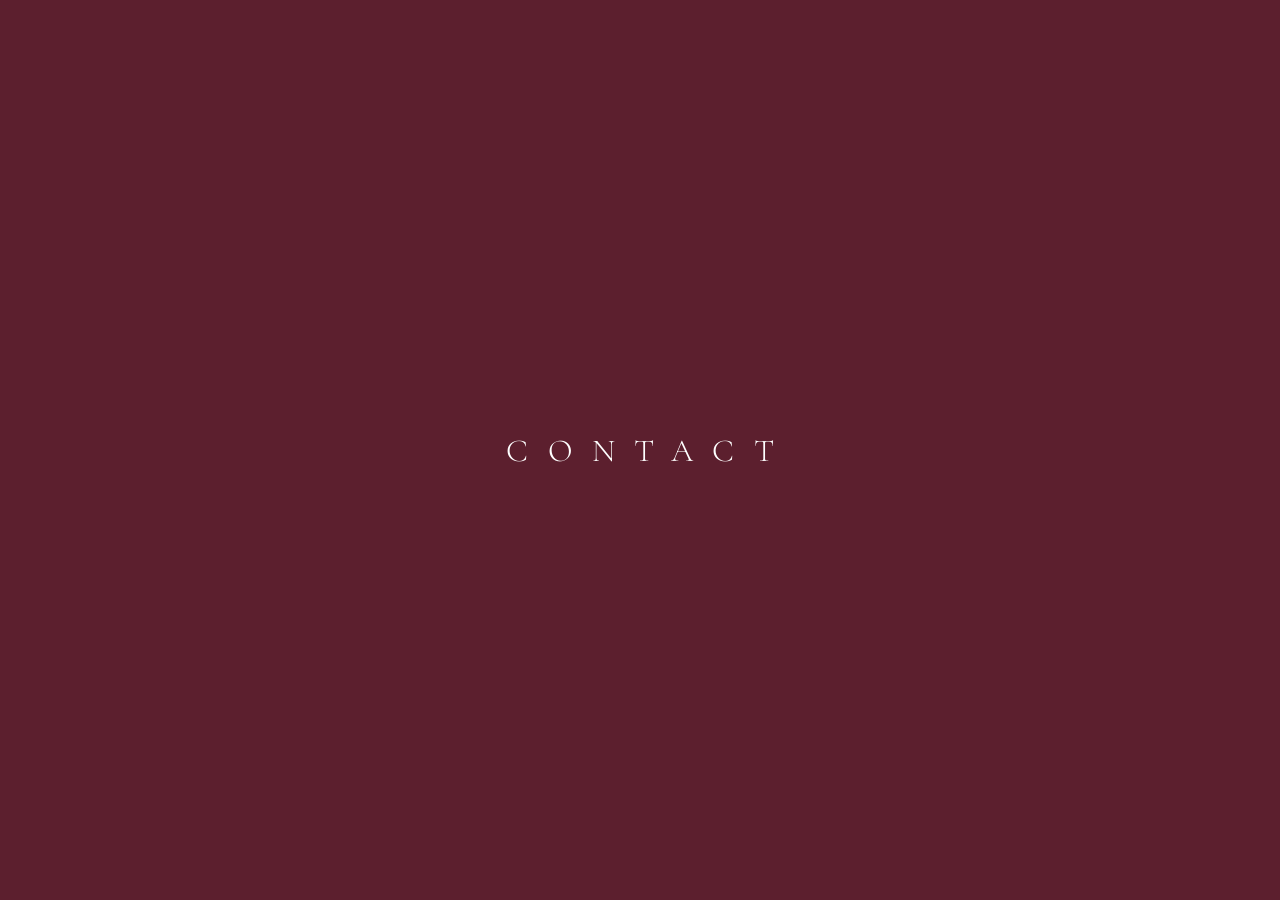
==== index.html @ abf11244 "Initial commit: maroon contact page" ====
<!DOCTYPE html>
<html lang="en">
<head>
    <meta charset="UTF-8">
    <meta name="viewport" content="width=device-width, initial-scale=1.0">
    <title>Red Dot Press</title>
    <meta name="description" content="Red Dot Press">
    <link rel="preconnect" href="https://fonts.googleapis.com">
    <link rel="preconnect" href="https://fonts.gstatic.com" crossorigin>
    <link href="https://fonts.googleapis.com/css2?family=Cormorant+Garamond:wght@300;400&display=swap" rel="stylesheet">
    <style>
        * { margin: 0; padding: 0; box-sizing: border-box; }
        html, body { height: 100%; width: 100%; }
        body {
            background-color: #5C1F2E;
            display: flex;
            align-items: center;
            justify-content: center;
            -webkit-font-smoothing: antialiased;
            -moz-osx-font-smoothing: grayscale;
        }
        a {
            color: #ffffff;
            text-decoration: none;
            font-family: 'Cormorant Garamond', 'Garamond', 'Didot', 'Georgia', serif;
            font-size: 2rem;
            letter-spacing: 0.6em;
            font-weight: 300;
            padding-left: 0.6em;
            transition: opacity 0.2s ease;
        }
        a:hover, a:focus { opacity: 0.7; }
        @media (max-width: 600px) {
            a { font-size: 1.5rem; letter-spacing: 0.5em; padding-left: 0.5em; }
        }
    </style>
</head>
<body>
    <a href="mailto:info@reddotbooks.com">CONTACT</a>
</body>
</html>
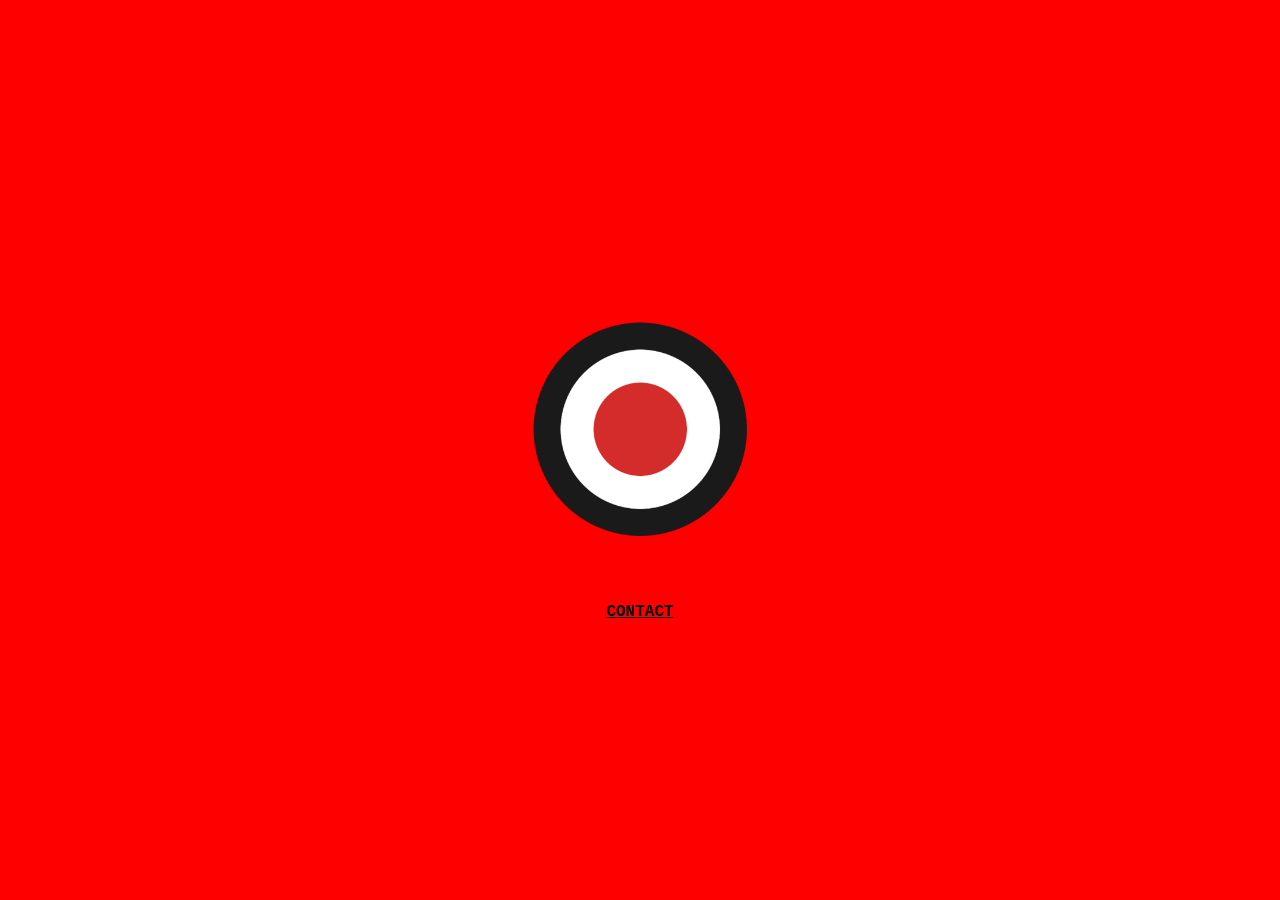
==== commit d15d131d: "Book page, author page, sitemap and robots.txt" ====
--- a/index.html
+++ b/index.html
@@ -4,38 +4,43 @@
     <meta charset="UTF-8">
     <meta name="viewport" content="width=device-width, initial-scale=1.0">
     <title>Red Dot Press</title>
-    <meta name="description" content="Red Dot Press">
-    <link rel="preconnect" href="https://fonts.googleapis.com">
-    <link rel="preconnect" href="https://fonts.gstatic.com" crossorigin>
-    <link href="https://fonts.googleapis.com/css2?family=Cormorant+Garamond:wght@300;400&display=swap" rel="stylesheet">
+    <meta name="description" content="Red Dot Press, publisher of OFF-THE-RECORD by Anthony Fenech.">
+    <link rel="icon" type="image/png" href="/assets/reddot-logo.png">
     <style>
         * { margin: 0; padding: 0; box-sizing: border-box; }
-        html, body { height: 100%; width: 100%; }
+        html { background-color: #FF0000; }
         body {
-            background-color: #5C1F2E;
+            background-color: #FF0000;
+            min-height: 100vh;
             display: flex;
+            flex-direction: column;
             align-items: center;
             justify-content: center;
-            -webkit-font-smoothing: antialiased;
-            -moz-osx-font-smoothing: grayscale;
+            padding: 24px;
         }
-        a {
-            color: #ffffff;
-            text-decoration: none;
-            font-family: 'Cormorant Garamond', 'Garamond', 'Didot', 'Georgia', serif;
-            font-size: 2rem;
-            letter-spacing: 0.6em;
-            font-weight: 300;
-            padding-left: 0.6em;
-            transition: opacity 0.2s ease;
+        .logo-link { display: block; line-height: 0; }
+        .logo {
+            display: block;
+            width: clamp(160px, 40vw, 300px);
+            max-width: 512px;
+            height: auto;
         }
-        a:hover, a:focus { opacity: 0.7; }
-        @media (max-width: 600px) {
-            a { font-size: 1.5rem; letter-spacing: 0.5em; padding-left: 0.5em; }
+        .contact {
+            display: inline-block;
+            margin-top: 24px;
+            font-family: "Courier New", Courier, monospace;
+            font-size: 12pt;
+            font-weight: bold;
+            text-decoration: underline;
+            letter-spacing: normal;
+            color: #000000;
         }
     </style>
 </head>
 <body>
-    <a href="mailto:info@reddotbooks.com">CONTACT</a>
+    <a class="logo-link" href="/off-the-record/">
+        <img class="logo" src="/assets/reddot-logo.png" alt="Red Dot Press — OFF-THE-RECORD" width="512" height="512">
+    </a>
+    <a class="contact" href="mailto:marketing@reddotbooks.com">CONTACT</a>
 </body>
 </html>
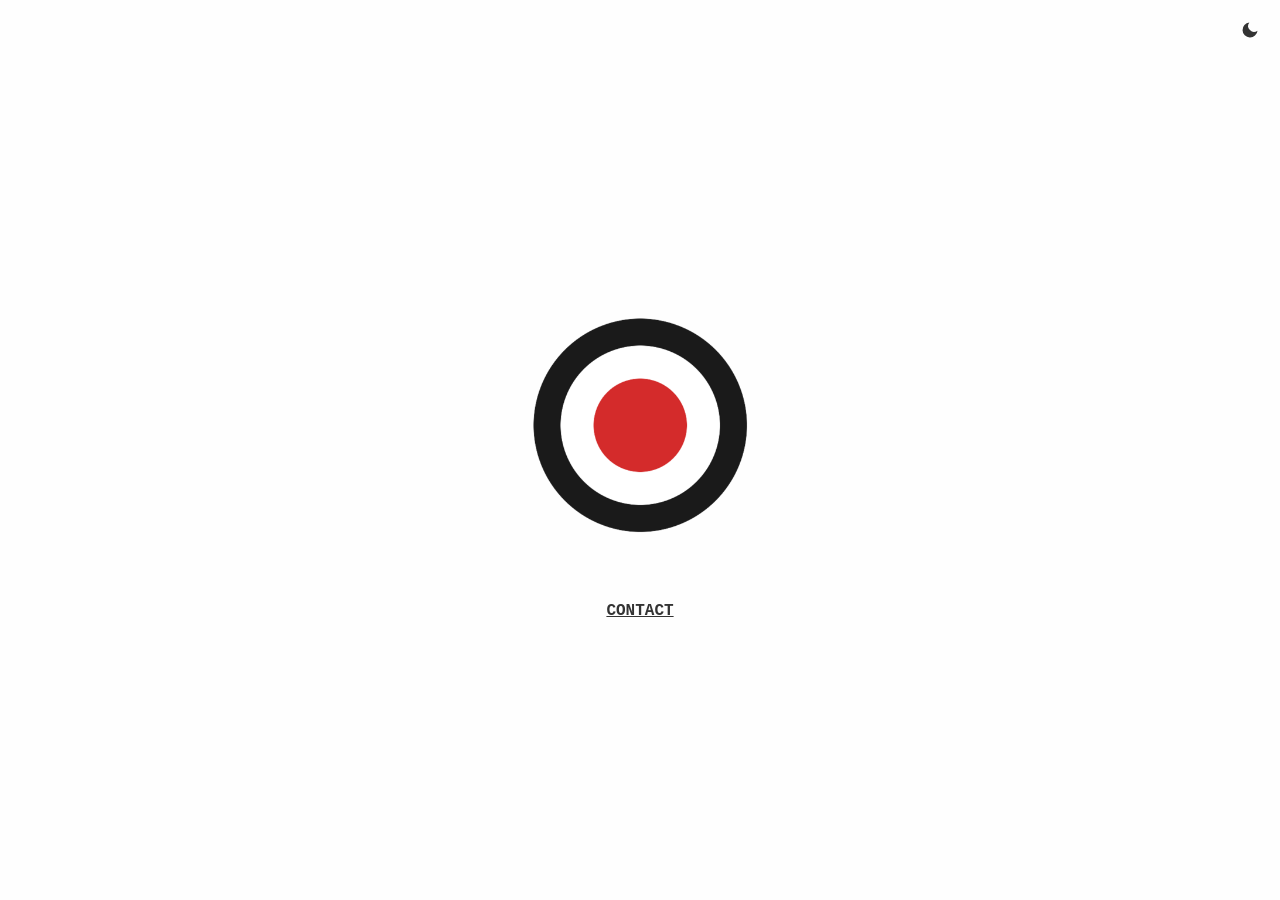
==== commit d0079308: "Switch to light/dark theme with toggle, white default" ====
--- a/index.html
+++ b/index.html
@@ -6,11 +6,21 @@
     <title>Red Dot Press</title>
     <meta name="description" content="Red Dot Press, publisher of OFF-THE-RECORD by Anthony Fenech.">
     <link rel="icon" type="image/png" href="/assets/reddot-logo.png">
+    <!-- CRITICAL: Apply theme BEFORE CSS loads to prevent FOUC -->
+    <script>
+        (function() {
+            // Theme (dark/light) — light is the default; dark only if explicitly chosen
+            if (localStorage.getItem('reader_theme') === 'dark') {
+                document.documentElement.setAttribute('data-theme', 'dark');
+            }
+        })();
+    </script>
+    <link rel="stylesheet" href="/css/otr-page.css?v=1">
     <style>
         * { margin: 0; padding: 0; box-sizing: border-box; }
-        html { background-color: #FF0000; }
+        html { background-color: var(--color-background); }
         body {
-            background-color: #FF0000;
+            background-color: var(--color-background);
             min-height: 100vh;
             display: flex;
             flex-direction: column;
@@ -33,14 +43,22 @@
             font-weight: bold;
             text-decoration: underline;
             letter-spacing: normal;
-            color: #000000;
+            color: var(--color-text-primary);
         }
     </style>
 </head>
 <body>
+    <header class="site-header">
+        <button class="theme-toggle" id="themeToggle" title="Toggle dark mode" aria-label="Toggle dark mode">
+            <svg width="20" height="20" viewBox="0 0 24 24" fill="currentColor" stroke="none">
+                <path d="M21 12.79A9 9 0 1 1 11.21 3 7 7 0 0 0 21 12.79z"/>
+            </svg>
+        </button>
+    </header>
     <a class="logo-link" href="/off-the-record/">
         <img class="logo" src="/assets/reddot-logo.png" alt="Red Dot Press — OFF-THE-RECORD" width="512" height="512">
     </a>
     <a class="contact" href="mailto:marketing@reddotbooks.com">CONTACT</a>
+    <script type="module" src="/js/theme.js?v=1"></script>
 </body>
 </html>
--- a/css/otr-page.css
+++ b/css/otr-page.css
@@ -0,0 +1,254 @@
+/* ============================================
+   OTR Page — static pages on reddotbooks.com
+   Reproduces the OFF-THE-RECORD chapter look.
+   Dark mode follows the device setting.
+   ============================================ */
+
+/* ---- Fonts: self-hosted EB Garamond ---- */
+@font-face {
+    font-family: 'EB Garamond';
+    font-style: normal;
+    font-weight: 400;
+    font-display: swap;
+    src: url('/fonts/eb-garamond-regular.woff2') format('woff2');
+}
+
+@font-face {
+    font-family: 'EB Garamond';
+    font-style: italic;
+    font-weight: 400;
+    font-display: swap;
+    src: url('/fonts/eb-garamond-italic.woff2') format('woff2');
+}
+
+/* ---- Light mode (default) ---- */
+:root {
+    --color-text-primary: #333;
+    --color-text-secondary: #666;
+    --color-text-tertiary: #999;
+    --color-background: #fefefe;
+    --color-border: #ddd;
+    --color-link: #0066cc;
+    --color-link-hover: #0044aa;
+    --color-accent-red: #cc0000;
+    --color-image-border: transparent;
+
+    --font-mono: 'Courier New', Courier, monospace;
+    --font-serif: 'EB Garamond', 'Times New Roman', Times, Georgia, serif;
+
+    --font-size-sm: 0.875rem;
+    --font-size-reader: 1.0625rem;
+
+    --letter-spacing-tight: 1px;
+    --letter-spacing-wide: 3px;
+
+    --space-sm: 0.5rem;
+    --space-lg: 1.25rem;
+    --space-xl: 2rem;
+    --space-2xl: 2.5rem;
+
+    --max-width-reader: 800px;
+    --padding-mobile: 1.25rem;
+    --padding-tablet: 2.5rem;
+}
+
+/* ---- Dark mode (toggle-driven, matches offrecordbook.com) ---- */
+[data-theme="dark"] {
+    --color-text-primary: #e0e0e0;
+    --color-text-secondary: #aaaaaa;
+    --color-text-tertiary: #777777;
+    --color-background: #1a1a1a;
+    --color-border: #444444;
+    --color-link: #6db3f2;
+    --color-link-hover: #9dcbf7;
+    --color-accent-red: #cc0000;
+    --color-image-border: #444444;
+}
+
+/* ---- Reset ---- */
+* { margin: 0; padding: 0; box-sizing: border-box; }
+
+html { background-color: var(--color-background); }
+
+body {
+    font-family: var(--font-mono);
+    font-size: 1.125rem;
+    line-height: 1.6;
+    color: var(--color-text-primary);
+    background-color: var(--color-background);
+    -webkit-font-smoothing: antialiased;
+    -moz-osx-font-smoothing: grayscale;
+    text-rendering: optimizeLegibility;
+    min-height: 100vh;
+}
+
+/* ---- Reader container ---- */
+.reader {
+    width: 100%;
+    max-width: var(--max-width-reader);
+    margin: 0 auto;
+    padding: var(--padding-mobile);
+    background-color: var(--color-background);
+}
+
+@media (min-width: 600px) {
+    .reader { padding: var(--padding-tablet); }
+}
+
+/* ---- Chapter header ---- */
+.chapter-header {
+    margin-top: 2em;
+    margin-bottom: 2em;
+    padding-bottom: 1.5em;
+    border-bottom: 1px solid var(--color-border);
+}
+
+.chapter-title {
+    font-family: var(--font-mono);
+    font-size: 28px;
+    line-height: 1.2;
+    font-weight: bold;
+    color: var(--color-text-primary);
+    margin-bottom: var(--space-lg);
+    text-transform: uppercase;
+    letter-spacing: var(--letter-spacing-wide);
+    text-align: center;
+}
+
+.chapter-subtitle {
+    font-family: var(--font-mono);
+    font-size: var(--font-size-sm);
+    line-height: 1.4;
+    color: var(--color-text-secondary);
+    margin-bottom: var(--space-sm);
+    letter-spacing: var(--letter-spacing-tight);
+    text-align: center;
+}
+
+/* ---- Chapter body ---- */
+.chapter-body {
+    font-family: var(--font-serif);
+    font-size: var(--font-size-reader);
+    line-height: 1.6;
+    color: var(--color-text-primary);
+    text-align: left;
+    max-width: 650px;
+    margin: var(--space-lg) auto var(--space-2xl) auto;
+}
+
+.chapter-body p {
+    margin-top: 0;
+    margin-bottom: 1.2rem;
+    text-indent: 0;
+    word-spacing: 0.02em;
+}
+
+.chapter-body em { font-style: italic; }
+.chapter-body strong { font-weight: 600; }
+
+.chapter-body h2 {
+    font-family: var(--font-mono);
+    font-size: 1.375rem;
+    font-weight: bold;
+    margin: 2.5em 0 1em 0;
+    color: var(--color-text-primary);
+    line-height: 1.3;
+    text-transform: uppercase;
+    letter-spacing: 1px;
+}
+
+.chapter-body ul {
+    margin: 1.5em 0;
+    padding-left: 2em;
+}
+
+.chapter-body li {
+    margin-bottom: 0.5em;
+    line-height: 1.6;
+}
+
+/* ---- Blurb: bold italics ---- */
+.chapter-body .blurb p {
+    font-weight: bold;
+    font-style: italic;
+}
+
+/* ---- Links ---- */
+.chapter-body a {
+    color: var(--color-link);
+    text-decoration: underline;
+}
+
+.chapter-body a:hover,
+.chapter-body a:focus {
+    color: var(--color-link-hover);
+}
+
+/* ---- Images ---- */
+.cover-image,
+.headshot-image {
+    display: block;
+    height: auto;
+    margin: var(--space-xl) auto;
+    border: 1px solid var(--color-image-border);
+}
+
+.cover-image {
+    width: 100%;
+    max-width: 320px;
+}
+
+.headshot-image {
+    width: 100%;
+    max-width: 240px;
+}
+
+/* ---- Site footer logo ---- */
+.site-footer {
+    text-align: center;
+    margin-top: var(--space-2xl);
+    padding-bottom: var(--space-2xl);
+}
+
+.site-footer a { display: inline-block; line-height: 0; }
+
+.site-footer img {
+    display: block;
+    width: 48px;
+    height: auto;
+}
+
+/* ---- Responsive type ---- */
+@media (max-width: 599px) {
+    .chapter-title { font-size: 26px; }
+    .chapter-body { max-width: 100%; }
+    .chapter-body h2 { font-size: 1.25rem; }
+}
+
+@media (min-width: 600px) {
+    .chapter-title { font-size: 32px; }
+}
+
+/* ---- Theme toggle (copied from offrecordbook.com) ---- */
+.site-header {
+    position: absolute;
+    top: 0;
+    right: 0;
+    padding: var(--space-sm);
+    z-index: 10;
+}
+
+.theme-toggle {
+    display: flex;
+    align-items: center;
+    justify-content: center;
+    width: 44px;
+    height: 44px;
+    background: transparent;
+    border: none;
+    cursor: pointer;
+    transition: opacity 0.15s ease;
+    color: var(--color-text-primary);
+}
+
+.theme-toggle:hover { opacity: 0.7; }
